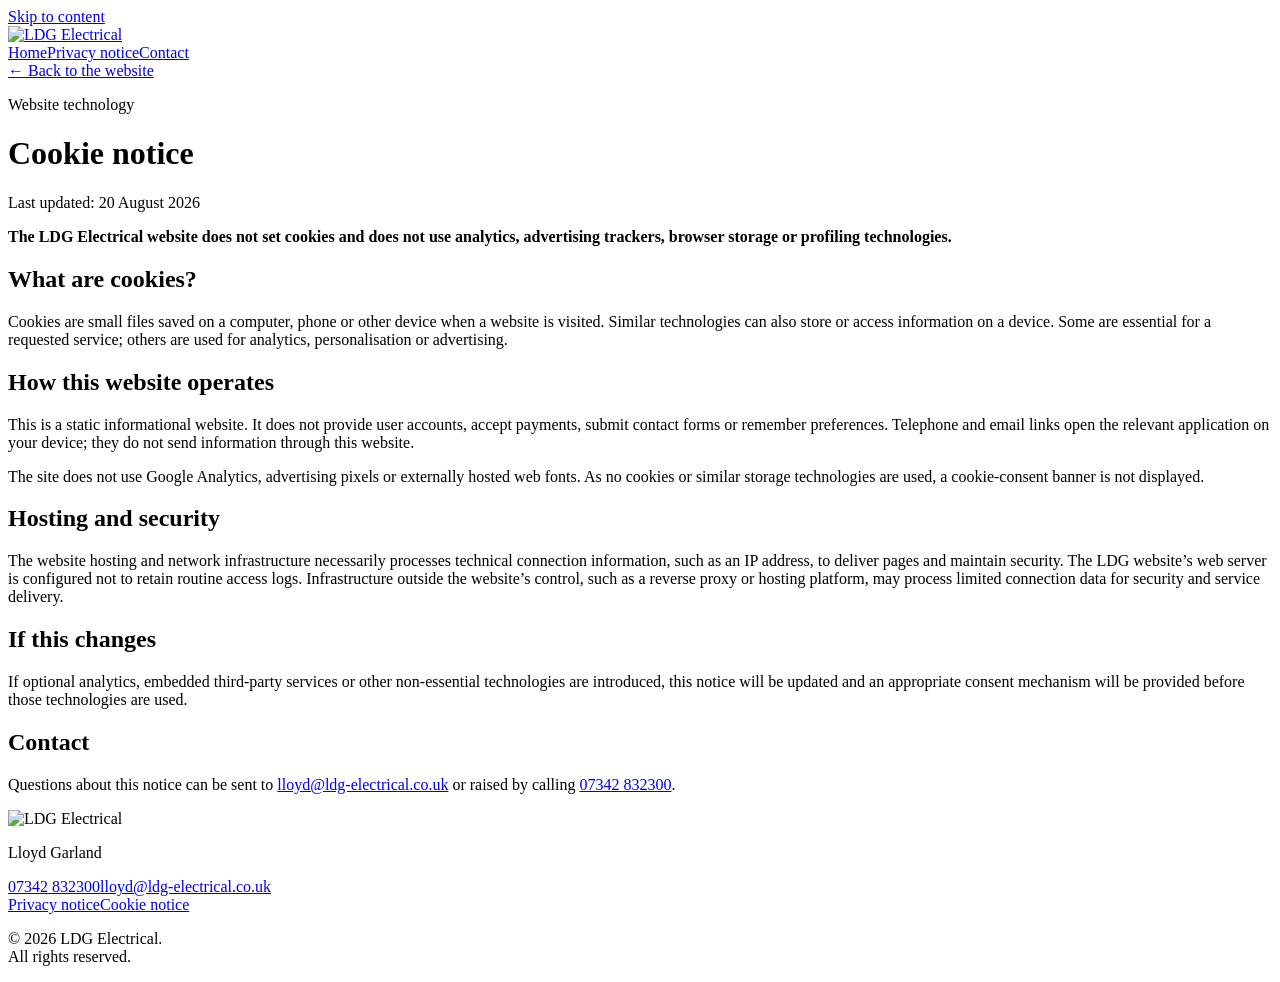
==== public/cookies.html @ bde24a4c "add ICO-aligned privacy documentation" ====
<!doctype html>
<html lang="en-GB">
<head>
  <meta charset="utf-8">
  <meta name="viewport" content="width=device-width, initial-scale=1">
  <title>Cookie Notice | LDG Electrical</title>
  <meta name="description" content="Information about cookies and similar technologies on the LDG Electrical website.">
  <meta name="theme-color" content="#172540">
  <link rel="canonical" href="https://www.ldg-electrical.co.uk/cookies.html">
  <link rel="icon" href="/brand/favicon.ico" sizes="any">
  <link rel="stylesheet" href="/styles.css">
</head>
<body>
  <a class="skip-link" href="#main">Skip to content</a>
  <header class="site-header"><div class="container nav-wrap"><a class="brand" href="/" aria-label="LDG Electrical home"><img src="/brand/ldg-logo-header.png" alt="LDG Electrical" width="640" height="193"></a><nav aria-label="Legal navigation"><a href="/">Home</a><a href="/privacy.html">Privacy notice</a><a class="nav-cta" href="mailto:lloyd@ldg-electrical.co.uk">Contact</a></nav></div></header>
  <main class="legal-main" id="main"><div class="container legal-wrap">
    <a class="legal-back" href="/">← Back to the website</a>
    <header class="legal-header"><p class="eyebrow">Website technology</p><h1>Cookie notice</h1><p>Last updated: 20 August 2026</p></header>
    <div class="legal-content">
      <div class="notice-box"><p><strong>The LDG Electrical website does not set cookies and does not use analytics, advertising trackers, browser storage or profiling technologies.</strong></p></div>
      <h2>What are cookies?</h2><p>Cookies are small files saved on a computer, phone or other device when a website is visited. Similar technologies can also store or access information on a device. Some are essential for a requested service; others are used for analytics, personalisation or advertising.</p>
      <h2>How this website operates</h2><p>This is a static informational website. It does not provide user accounts, accept payments, submit contact forms or remember preferences. Telephone and email links open the relevant application on your device; they do not send information through this website.</p>
      <p>The site does not use Google Analytics, advertising pixels or externally hosted web fonts. As no cookies or similar storage technologies are used, a cookie-consent banner is not displayed.</p>
      <h2>Hosting and security</h2><p>The website hosting and network infrastructure necessarily processes technical connection information, such as an IP address, to deliver pages and maintain security. The LDG website’s web server is configured not to retain routine access logs. Infrastructure outside the website’s control, such as a reverse proxy or hosting platform, may process limited connection data for security and service delivery.</p>
      <h2>If this changes</h2><p>If optional analytics, embedded third-party services or other non-essential technologies are introduced, this notice will be updated and an appropriate consent mechanism will be provided before those technologies are used.</p>
      <h2>Contact</h2><p>Questions about this notice can be sent to <a href="mailto:lloyd@ldg-electrical.co.uk">lloyd@ldg-electrical.co.uk</a> or raised by calling <a href="tel:+447342832300">07342 832300</a>.</p>
    </div>
  </div></main>
  <footer><div class="container footer-grid"><img src="/brand/ldg-logo-header.png" alt="LDG Electrical" width="640" height="193"><div><p>Lloyd Garland</p><a href="tel:+447342832300">07342 832300</a><a href="mailto:lloyd@ldg-electrical.co.uk">lloyd@ldg-electrical.co.uk</a></div><div class="footer-legal"><a href="/privacy.html">Privacy notice</a><a href="/cookies.html">Cookie notice</a><p class="copyright">© 2026 LDG Electrical.<br>All rights reserved.</p></div></div></footer>
</body></html>
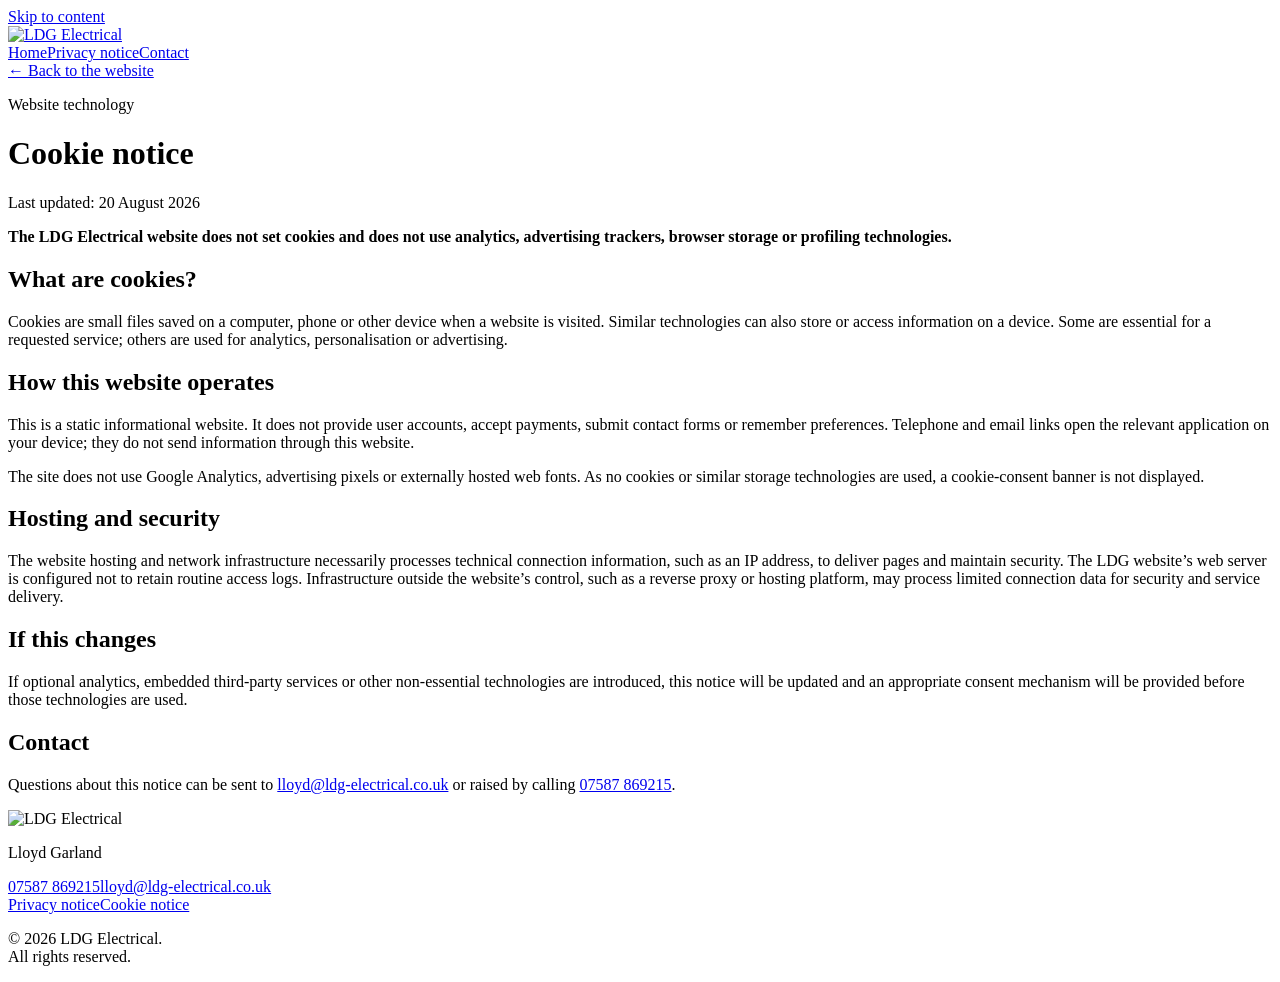
==== commit e086bdd7: "update contact number and compact desktop footer" ====
--- a/public/cookies.html
+++ b/public/cookies.html
@@ -23,8 +23,8 @@
       <p>The site does not use Google Analytics, advertising pixels or externally hosted web fonts. As no cookies or similar storage technologies are used, a cookie-consent banner is not displayed.</p>
       <h2>Hosting and security</h2><p>The website hosting and network infrastructure necessarily processes technical connection information, such as an IP address, to deliver pages and maintain security. The LDG website’s web server is configured not to retain routine access logs. Infrastructure outside the website’s control, such as a reverse proxy or hosting platform, may process limited connection data for security and service delivery.</p>
       <h2>If this changes</h2><p>If optional analytics, embedded third-party services or other non-essential technologies are introduced, this notice will be updated and an appropriate consent mechanism will be provided before those technologies are used.</p>
-      <h2>Contact</h2><p>Questions about this notice can be sent to <a href="mailto:lloyd@ldg-electrical.co.uk">lloyd@ldg-electrical.co.uk</a> or raised by calling <a href="tel:+447342832300">07342 832300</a>.</p>
+      <h2>Contact</h2><p>Questions about this notice can be sent to <a href="mailto:lloyd@ldg-electrical.co.uk">lloyd@ldg-electrical.co.uk</a> or raised by calling <a href="tel:+447587869215">07587 869215</a>.</p>
     </div>
   </div></main>
-  <footer><div class="container footer-grid"><img src="/brand/ldg-logo-header.png" alt="LDG Electrical" width="640" height="193"><div><p>Lloyd Garland</p><a href="tel:+447342832300">07342 832300</a><a href="mailto:lloyd@ldg-electrical.co.uk">lloyd@ldg-electrical.co.uk</a></div><div class="footer-legal"><a href="/privacy.html">Privacy notice</a><a href="/cookies.html">Cookie notice</a><p class="copyright">© 2026 LDG Electrical.<br>All rights reserved.</p></div></div></footer>
+  <footer><div class="container footer-grid"><img src="/brand/ldg-logo-header.png" alt="LDG Electrical" width="640" height="193"><div><p>Lloyd Garland</p><a href="tel:+447587869215">07587 869215</a><a href="mailto:lloyd@ldg-electrical.co.uk">lloyd@ldg-electrical.co.uk</a></div><div class="footer-legal"><a href="/privacy.html">Privacy notice</a><a href="/cookies.html">Cookie notice</a></div><p class="copyright">© 2026 LDG Electrical.<br>All rights reserved.</p></div></footer>
 </body></html>
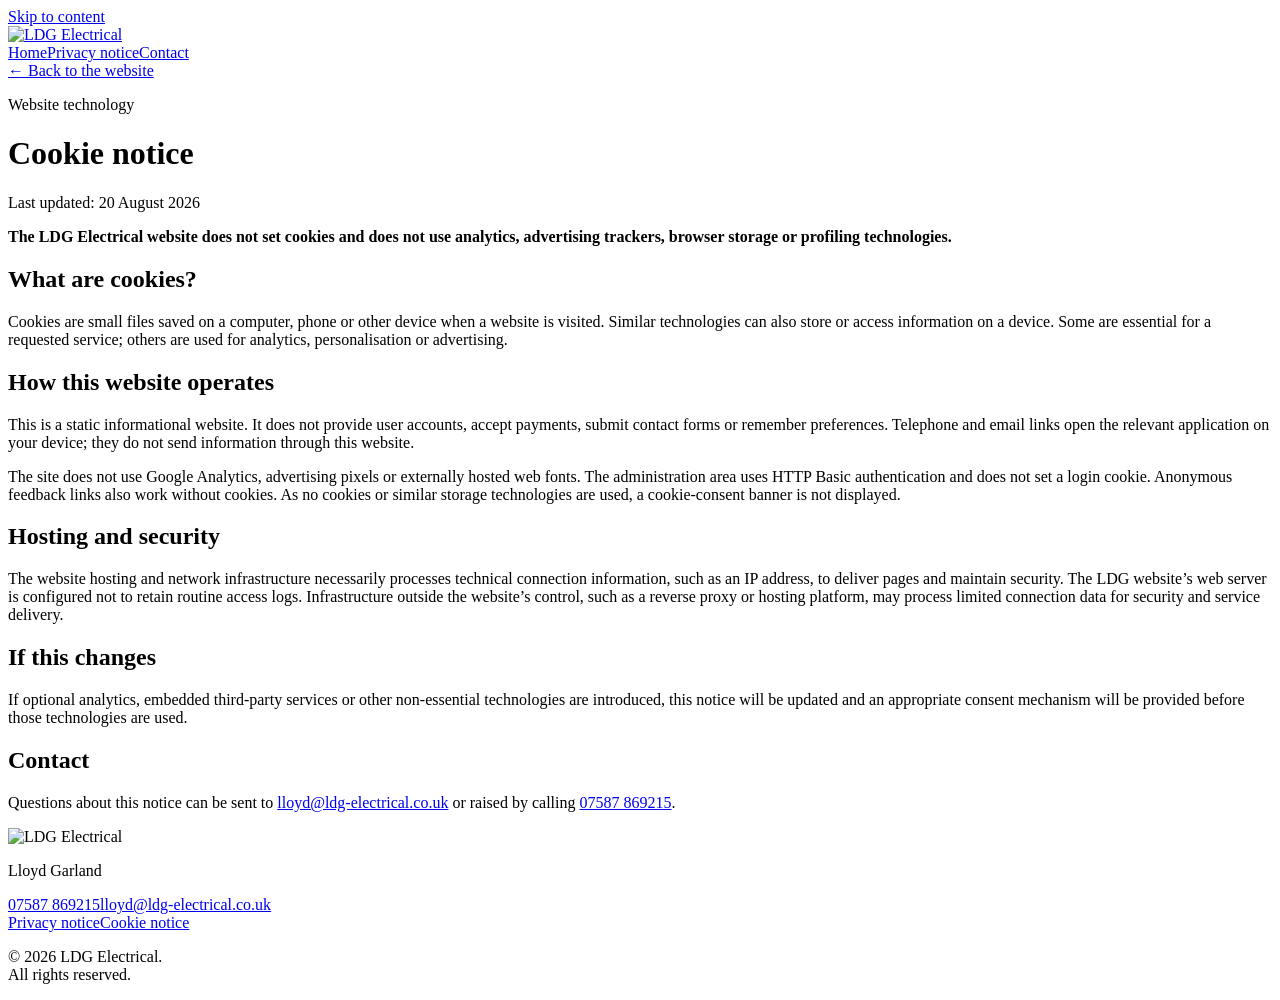
==== commit 18050c52: "add project gallery and anonymous feedback" ====
--- a/public/cookies.html
+++ b/public/cookies.html
@@ -20,7 +20,7 @@
       <div class="notice-box"><p><strong>The LDG Electrical website does not set cookies and does not use analytics, advertising trackers, browser storage or profiling technologies.</strong></p></div>
       <h2>What are cookies?</h2><p>Cookies are small files saved on a computer, phone or other device when a website is visited. Similar technologies can also store or access information on a device. Some are essential for a requested service; others are used for analytics, personalisation or advertising.</p>
       <h2>How this website operates</h2><p>This is a static informational website. It does not provide user accounts, accept payments, submit contact forms or remember preferences. Telephone and email links open the relevant application on your device; they do not send information through this website.</p>
-      <p>The site does not use Google Analytics, advertising pixels or externally hosted web fonts. As no cookies or similar storage technologies are used, a cookie-consent banner is not displayed.</p>
+      <p>The site does not use Google Analytics, advertising pixels or externally hosted web fonts. The administration area uses HTTP Basic authentication and does not set a login cookie. Anonymous feedback links also work without cookies. As no cookies or similar storage technologies are used, a cookie-consent banner is not displayed.</p>
       <h2>Hosting and security</h2><p>The website hosting and network infrastructure necessarily processes technical connection information, such as an IP address, to deliver pages and maintain security. The LDG website’s web server is configured not to retain routine access logs. Infrastructure outside the website’s control, such as a reverse proxy or hosting platform, may process limited connection data for security and service delivery.</p>
       <h2>If this changes</h2><p>If optional analytics, embedded third-party services or other non-essential technologies are introduced, this notice will be updated and an appropriate consent mechanism will be provided before those technologies are used.</p>
       <h2>Contact</h2><p>Questions about this notice can be sent to <a href="mailto:lloyd@ldg-electrical.co.uk">lloyd@ldg-electrical.co.uk</a> or raised by calling <a href="tel:+447587869215">07587 869215</a>.</p>
